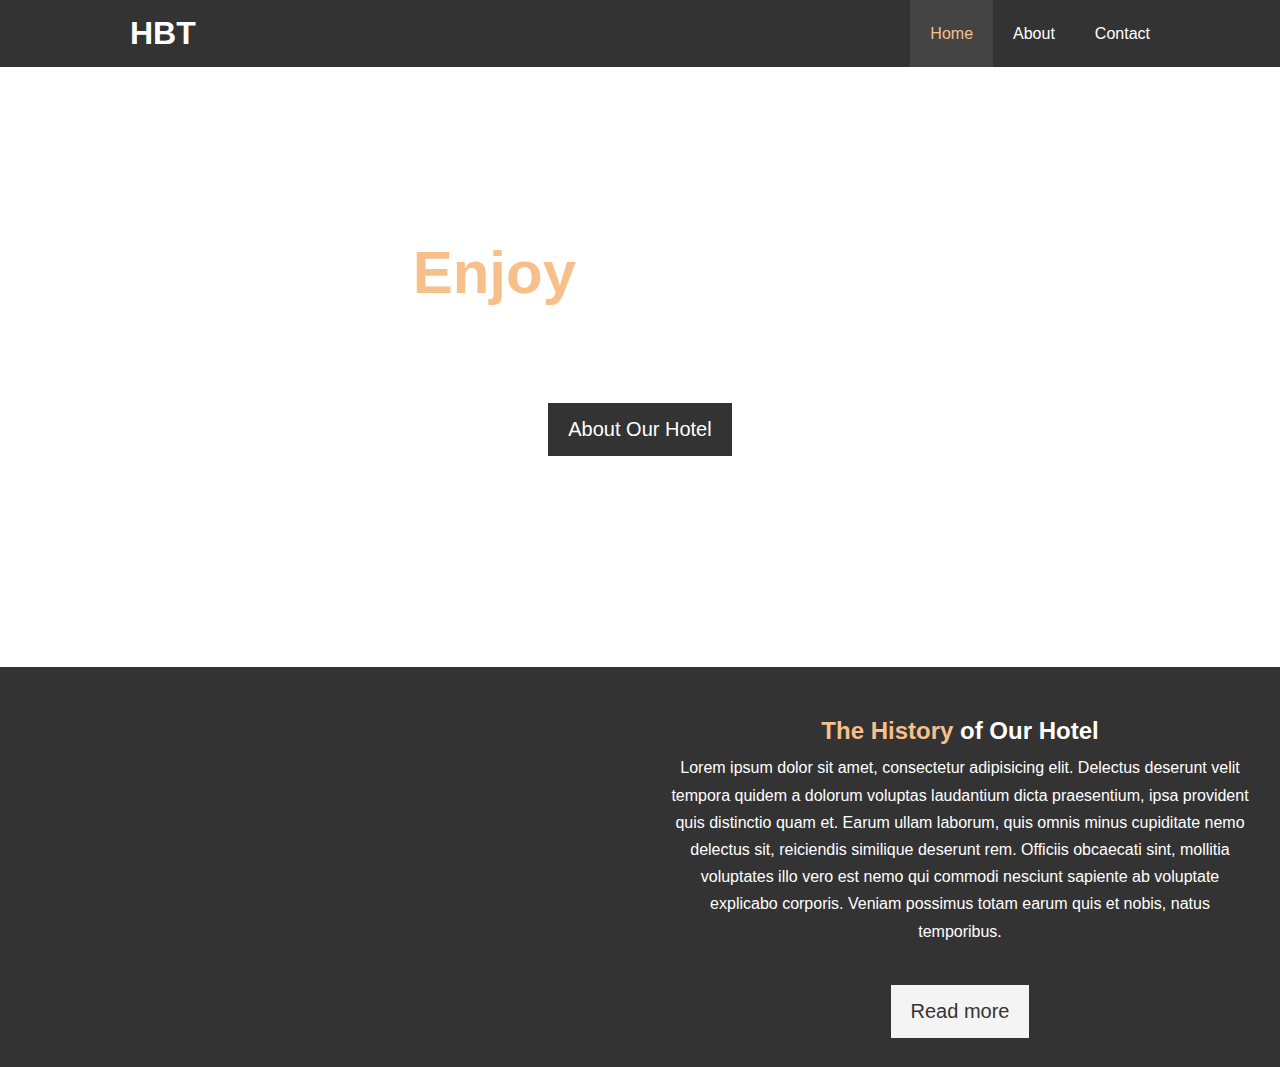
==== Hotel website/index.html @ 070b6837 "Show case & home info completed" ====
<!DOCTYPE html>
<html lang="en">
  <head>
    <meta charset="UTF-8" />
    <meta http-equiv="X-UA-Compatible" content="IE=edge" />
    <meta name="viewport" content="width=device-width, initial-scale=1.0" />
    <title>Hotel BT | Welcome</title>
    <meta
      name="description"
      content="welcome to the biggest hotel of the boston city"
    />
    <meta name="keywords" content="hotel,boston hotel" />
    <link rel="stylesheet" href="css/style.css" />
  </head>
  <body>
    <header>
      <nav id="navbar">
        <div class="container">
          <h1 class="logo">HBT</h1>
          <ul>
            <li><a class="current" href="index.html">Home</a></li>
            <li><a href="about.html">About</a></li>
            <li><a href="contact.html">Contact</a></li>
          </ul>
        </div>
      </nav>

      <div id="showcase">
          <div class="container">
              <div class="showcase-content">
                  <h1><span class="text-primary">Enjoy</span> Your Stay</h1>
                  <p class="lead">Lorem ipsum dolor sit amet consectetur adipisicing elit. Ipsam aperiam impedit illum ullam esse asperiores.</p>
                  <a href="about.html" class="btn">About Our Hotel</a>
              </div>
          </div>
      </div>
    </header>

    <section id="home-info" class="bg-dark">
        <div class="info-img"></div>
        <div class="info-content">
            <h2><span class="text-primary">The History </span>of Our Hotel</h2>
            <p>Lorem ipsum dolor sit amet, consectetur adipisicing elit. Delectus deserunt velit tempora quidem a dolorum voluptas laudantium dicta praesentium, ipsa provident quis distinctio quam et. Earum ullam laborum, quis omnis minus cupiditate nemo delectus sit, reiciendis similique deserunt rem. Officiis obcaecati sint, mollitia voluptates illo vero est nemo qui commodi nesciunt sapiente ab voluptate explicabo corporis. Veniam possimus totam earum quis et nobis, natus temporibus.</p>
            <a href="about.html" class="btn btn-light">Read more</a>
        </div>
    </section>
  </body>
</html>
---- Hotel website/css/style.css ----
/* reset */

* {
    margin: 0;
    padding: 0;
    box-sizing: border-box;
}

html,body {
    font-family: 'Segoe UI', Tahoma, Geneva, Verdana, sans-serif;
    line-height: 1.7em;
}

h1,h1,h3 {
    padding-bottom: 20px;
}

a {
    list-style: none;
    text-decoration: none;
}

p {
    margin: 10px 0;
}

#navbar {
    background-color: #333;
    color: #fff;
    overflow: auto;
}

.logo {
    color: #fff;
    float: left;
    padding: 20px;
}


#navbar ul {
    float: right;
    list-style: none;
}

#navbar ul li {
    float: left;
}

#navbar ul li a{
    display: block;
    text-decoration: none;
    color: #ffffff;
    padding: 20px;
    text-align: center;
}

#navbar ul li a:hover,
#navbar ul li a.current{
    background-color: #444444;
    color: #f7c08a;
}

/* Utilite class */
.text-primary {
    color: #f7c08a;
}

.container {
    max-width: 1100px;
    margin: auto;
    overflow: auto;
    padding: 0 20px;
}

.lead {
    font-size: 20px;
}

.btn {
    display: inline-block;
    font-size: 20px;
    color: #ffffff;
    background-color: #333;
    padding: 13px 20px;
    text-align: center;
    border: none;
    cursor: pointer;
}

.bg-dark {
    background: #333;
    color: #ffffff;
}

.bg-light {
    background: #f4f4f4;
    color: #333;
}

.bg-primary {
    background: #f7c08a;
    color: #ffffff;
}

.btn-light {
    color: #333;
    background-color: #f4f4f4;
}

.btn:hover {
    background-color: #f7c08a;
    color: #333;
}

#showcase {
    background: url('../img/showcase.jpg') no-repeat center center/cover;
    height: 600px;
}

#showcase .showcase-content {
    padding-top: 170px;
    text-align: center;
    color: #ffffff;
}

#showcase .showcase-content h1 {
    font-size: 60px;
    line-height: 1.2em;
}

#showcase .showcase-content p {
    padding-bottom: 20px;
    line-height: 1.7em;
}

#home-info {
    height: 400px;
}

#home-info .info-img {
    float: left;
    width: 50%;
    background: url('../img/photo-1.jpg') no-repeat;
    min-height: 100%;
}

#home-info .info-content {
    float: right;
    text-align: center;
    width: 50%;
    height: 100%;
    padding: 50px 30px;
    overflow: hidden;
}

#home-info .info-content p {
    padding-bottom: 30px;
}
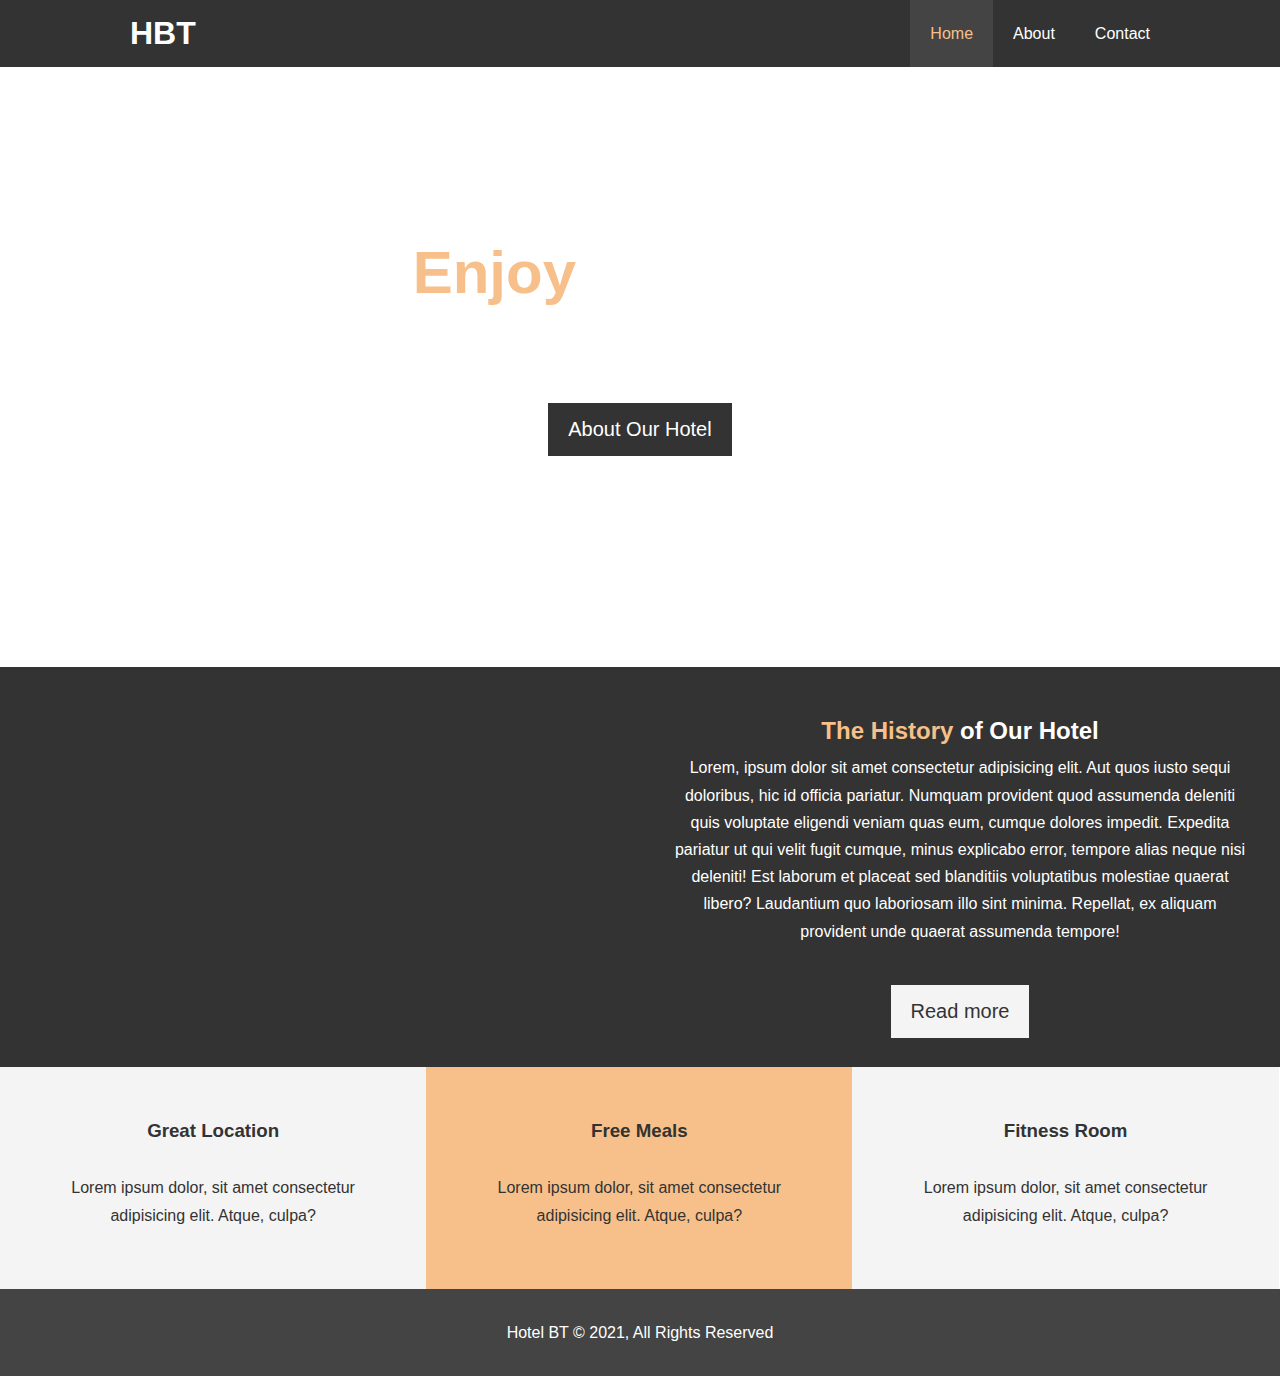
==== commit 9b097312: "about page completed" ====
--- a/Hotel website/index.html
+++ b/Hotel website/index.html
@@ -11,6 +11,13 @@
     />
     <meta name="keywords" content="hotel,boston hotel" />
     <link rel="stylesheet" href="css/style.css" />
+    <link
+      rel="stylesheet"
+      href="https://cdnjs.cloudflare.com/ajax/libs/font-awesome/5.15.3/css/all.min.css"
+      integrity="sha512-iBBXm8fW90+nuLcSKlbmrPcLa0OT92xO1BIsZ+ywDWZCvqsWgccV3gFoRBv0z+8dLJgyAHIhR35VZc2oM/gI1w=="
+      crossorigin="anonymous"
+      referrerpolicy="no-referrer"
+    />
   </head>
   <body>
     <header>
@@ -26,23 +33,68 @@
       </nav>
 
       <div id="showcase">
-          <div class="container">
-              <div class="showcase-content">
-                  <h1><span class="text-primary">Enjoy</span> Your Stay</h1>
-                  <p class="lead">Lorem ipsum dolor sit amet consectetur adipisicing elit. Ipsam aperiam impedit illum ullam esse asperiores.</p>
-                  <a href="about.html" class="btn">About Our Hotel</a>
-              </div>
+        <div class="container">
+          <div class="showcase-content">
+            <h1><span class="text-primary">Enjoy</span> Your Stay</h1>
+            <p class="lead">
+              Lorem ipsum dolor sit amet consectetur adipisicing elit. Ipsam
+              aperiam impedit illum ullam esse asperiores.
+            </p>
+            <a href="about.html" class="btn">About Our Hotel</a>
           </div>
+        </div>
       </div>
     </header>
 
     <section id="home-info" class="bg-dark">
-        <div class="info-img"></div>
-        <div class="info-content">
-            <h2><span class="text-primary">The History </span>of Our Hotel</h2>
-            <p>Lorem ipsum dolor sit amet, consectetur adipisicing elit. Delectus deserunt velit tempora quidem a dolorum voluptas laudantium dicta praesentium, ipsa provident quis distinctio quam et. Earum ullam laborum, quis omnis minus cupiditate nemo delectus sit, reiciendis similique deserunt rem. Officiis obcaecati sint, mollitia voluptates illo vero est nemo qui commodi nesciunt sapiente ab voluptate explicabo corporis. Veniam possimus totam earum quis et nobis, natus temporibus.</p>
-            <a href="about.html" class="btn btn-light">Read more</a>
-        </div>
+      <div class="info-img"></div>
+      <div class="info-content">
+        <h2><span class="text-primary">The History </span>of Our Hotel</h2>
+        <p>
+          Lorem, ipsum dolor sit amet consectetur adipisicing elit. Aut quos
+          iusto sequi doloribus, hic id officia pariatur. Numquam provident quod
+          assumenda deleniti quis voluptate eligendi veniam quas eum, cumque
+          dolores impedit. Expedita pariatur ut qui velit fugit cumque, minus
+          explicabo error, tempore alias neque nisi deleniti! Est laborum et
+          placeat sed blanditiis voluptatibus molestiae quaerat libero?
+          Laudantium quo laboriosam illo sint minima. Repellat, ex aliquam
+          provident unde quaerat assumenda tempore!
+        </p>
+        <a href="about.html" class="btn btn-light">Read more</a>
+      </div>
     </section>
+
+    <section id="features">
+      <div class="box bg-light">
+        <i class="fas fa-hotel fa-3x"></i>
+        <h3>Great Location</h3>
+        <p>
+          Lorem ipsum dolor, sit amet consectetur adipisicing elit. Atque,
+          culpa?
+        </p>
+      </div>
+      <div class="box bg-primary">
+        <i class="fas fa-utensils fa-3x"></i>
+        <h3>Free Meals</h3>
+        <p>
+          Lorem ipsum dolor, sit amet consectetur adipisicing elit. Atque,
+          culpa?
+        </p>
+      </div>
+      <div class="box bg-light">
+        <i class="fas fa-dumbbell fa-3x"></i>
+        <h3>Fitness Room</h3>
+        <p>
+          Lorem ipsum dolor, sit amet consectetur adipisicing elit. Atque,
+          culpa?
+        </p>
+      </div>
+    </section>
+
+    <div class="clr"></div>
+
+    <footer id="main-footer">
+      <p>Hotel BT &copy; 2021, All Rights Reserved</p>
+    </footer>
   </body>
 </html>
--- a/Hotel website/css/style.css
+++ b/Hotel website/css/style.css
@@ -22,6 +22,10 @@
 
 p {
     margin: 10px 0;
+}
+
+.clr {
+    clear: both;
 }
 
 #navbar {
@@ -99,7 +103,7 @@
 
 .bg-primary {
     background: #f7c08a;
-    color: #ffffff;
+    color: #333;
 }
 
 .btn-light {
@@ -111,6 +115,15 @@
     background-color: #f7c08a;
     color: #333;
 }
+
+.l-heading {
+    font-size: 40px;
+}
+
+/* padding */
+.py-1 {padding: 10px 0;}
+.py-2 {padding: 20px 0;}
+.py-3 {padding: 30px 0;}
 
 #showcase {
     background: url('../img/showcase.jpg') no-repeat center center/cover;
@@ -155,4 +168,67 @@
 
 #home-info .info-content p {
     padding-bottom: 30px;
+}
+
+.box {
+    float: left;
+    width: 33.3%;
+    text-align: center;
+    padding: 50px;
+}
+
+.box i {
+    margin-bottom: 10px;
+}
+
+#main-footer {
+    text-align: center;
+    background: #444;
+    color: #fff;
+    padding: 20px;
+}
+
+.info-left {
+    float: left;
+    width: 50%;
+    min-height: 100%;
+}
+
+.info-right {
+    float: right;
+    width: 50%;
+    min-height: 100%;
+}
+
+.info-right img {
+    display: block;
+    width: 70%;
+    margin: auto;
+    border-radius: 50%;
+}
+
+#testimonials {
+    background: url('../img/test-bg.jpg') no-repeat center center/cover ;
+    height: 600px;
+    padding-top: 100px;
+}
+
+#testimonials h2 {
+    color: #fff;
+    text-align: center;
+    padding-bottom: 40px;
+}
+
+#testimonials .testimonial {
+    padding: 20px;
+    margin-bottom: 40px;
+    border-radius: 5px;
+    opacity: 0.9;
+}
+
+#testimonials .testimonial img {
+    width: 100px;
+    float: left;
+    margin-right: 20px;
+    border-radius: 50%;
 }